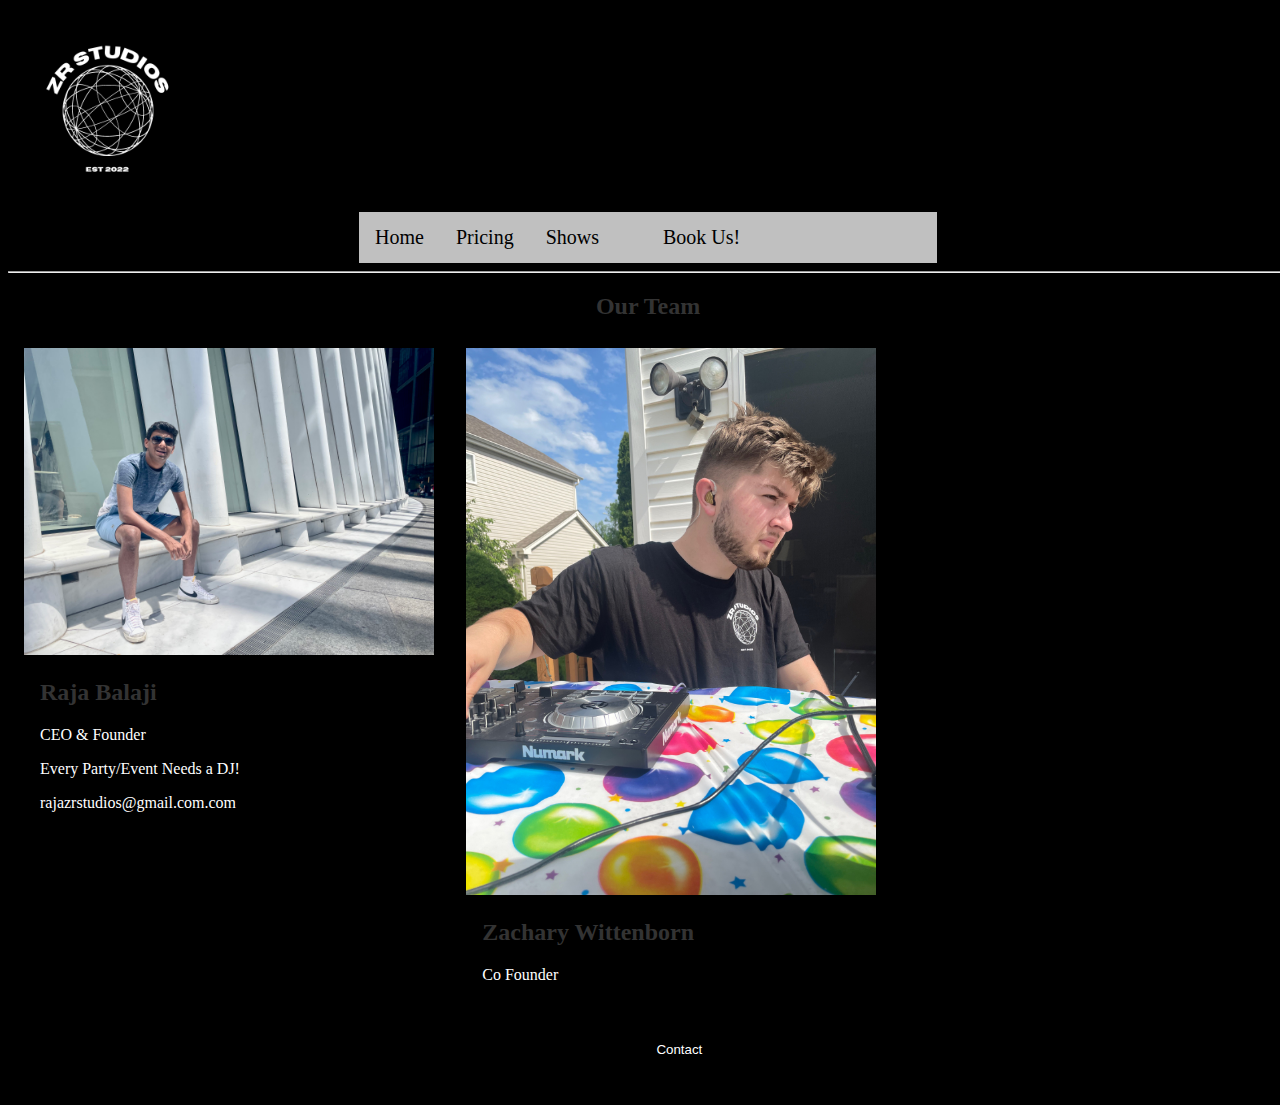
==== about.html @ 1275ead4 "Update about.html" ====
<!DOCTYPE HTML>
<html>
  
<head>
  <meta charset="utf-8">
  <meta name="viewport" content="width=device-width">
  <title>About Us</title>
  <link href="style.css" rel="stylesheet" type="text/css" />
</head>
<header>
  <img src="zr studios.png"width="200px" height="200px">
    <div class="navbar">
  <ul>
    <li> <a href="index.html">Home</a> </li>
    <li> <a href="pricing.html">Pricing </a></li>
    <li> <a href="shows.html">Shows</a></li>
    <li> <a href="faq.html"> </a></li>
    <li><a href="bookus.html">Book Us!</a></li>
      </div>
  <hr>
</header>
  <body>
<h2 style="text-align:center">Our Team</h2>
<div class="row">
  <div class="column">
    <div class="card">
      <img src="IMG_7777.jpg" alt="Raja" style="width:100%">
      <div class="container">
        <h2>Raja Balaji</h2>
        <p class="title">CEO & Founder</p>
        <p style="color:white">Every Party/Event Needs a DJ!</p>
        <p style="color:white">rajazrstudios@gmail.com.com</p>
      </div>
    </div>
  </div>

  <div class="column">
    <div class="card">
      <img src="Image.jpg" alt="Mike" style="width:100%">
      <div class="container">
        <h2>Zachary Wittenborn</h2>
        <p class="title">Co Founder</p>
        <p>zachzrstudios@gmail.com</p>
        <p><button class="button">Contact</button></p>
      </div>
    </div>
  </div>
  <br>
  

  </body>
</html>
---- style.css ----
html, body {
  height: 100%;
  width: 100%;
}
body{
  background:black;
}
#header {
  position: fixed;
}

#content {
  margin-top: 100px;
}
ul {
  list-style-type: none;
  margin: 0;
  padding: 0;
  overflow: hidden;
  background-color:#black;
  align:center;
  
}

li {
  float: left;
}


li a {
  display: block;
  color: grey;
  text-align: center;
  padding: 14px 16px;
  text-decoration: none;
}

li a:hover {
  background-color:#white;
}

ul{
  list-style-type: none;
  color:white;
  margin: 0;
  padding: 0;  
}
.header{

  text-align:center;
}
li {
  float: left;
}


li a {
  display: block;
  color: darkred;
  text-align: center;
  padding: 14px 16px;
  text-decoration: none;
}

li a:hover {
  background-color:#fbb039;
}
.navbar {
	  background-color: #dddd;
	  overflow: hidden;
	  width: 578px;
	  margin: auto;
	}
	.navbar a {
	  float: left;
	  color: black;
	  text-align: center;
	  padding: 14px 16px;
	  text-decoration: none;
	  font-size: 20px;
  }

.center {
  display: block;
  margin-left: auto;
  margin-right: auto;
  width: 50%;
}
td{
  font-colr:white;
}
p{
  font-color:white;
}
 .GFG {
            background-color: white;
            border: 2px solid black;
            color: green;
            padding: 5px 10px;
            text-align: center;
            display: inline-block;
            font-size: 20px;
            margin: 10px 30px;
            cursor: pointer;
            text-decoration:none;
 }
.text-secondary {
    color: #3d5d6f;
  }
  
  .h4,
  h4 {
    font-size: 1.2rem;
  }

  h2 {
    color: #333;
  }
.2 {
  color: #008CFF ;
  background-color: transparent;
}
/* The alert message box */
.alert {
  padding: 20px;
  background-color: #f44336; /* Red */
  color: white;
  margin-bottom: 15px;
}

/* The close button */
.closebtn {
  margin-left: 15px;
  color: white;
  font-weight: bold;
  float: right;
  font-size: 22px;
  line-height: 20px;
  cursor: pointer;
  transition: 0.3s;
}

/* When moving the mouse over the close button */
.closebtn:hover {
  color: white;
}
*, *:before, *:after {
  box-sizing: inherit;
}

.column {
  float: left;
  width: 33.3%;
  margin-bottom: 16px;
  padding: 0 8px;
}

.card {
  box-shadow: 0 4px 8px 0 rgba(0, 0, 0, 0.2);
  margin: 8px;
}

.about-section {
  padding: 50px;
  text-align: center;
  background-color: #474e5d;
  color: white;
}

.container {
  padding: 0 16px;
}

.container::after, .row::after {
  content: "";
  clear: both;
  display: table;
}

.title {
  color: white;
}

.button {
  border: none;
  outline: 0;
  display: inline-block;
  padding: 8px;
  color: white;
  background-color: #000;
  text-align: center;
  cursor: pointer;
  width: 100%;
}

.button:hover {
  background-color: #555;
}

@media screen and (max-width: 650px) {
  .column {
    width: 100%;
    display: block;
  }
}
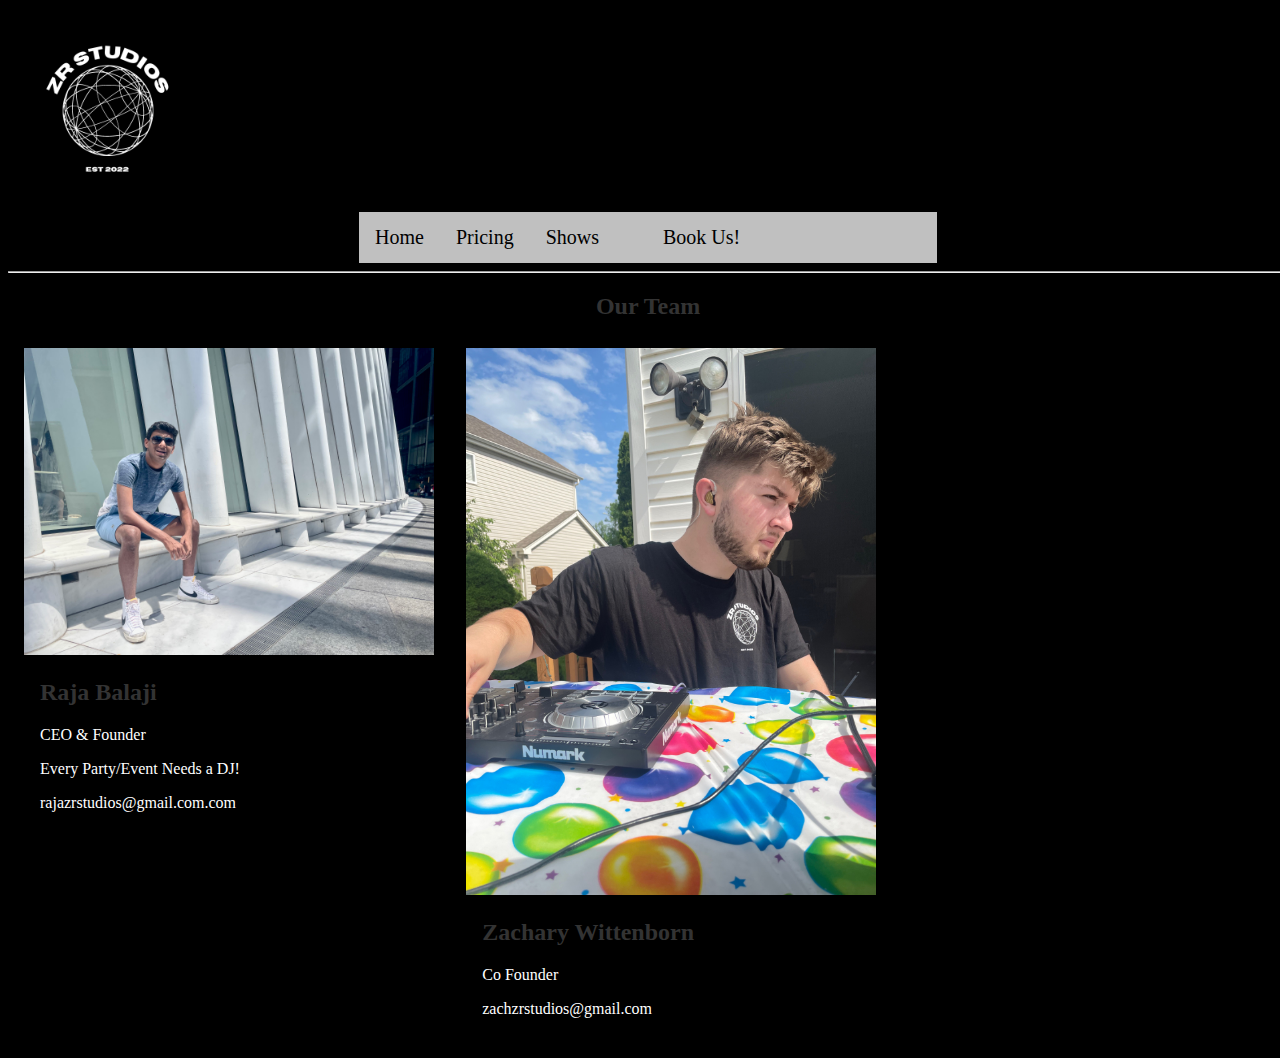
==== commit 8260f33d: "Update about.html" ====
--- a/about.html
+++ b/about.html
@@ -20,7 +20,7 @@
   <hr>
 </header>
   <body>
-<h2 style="text-align:center">Our Team</h2>
+<h2 style="text-align:center" "color:white">Our Team</h2>
 <div class="row">
   <div class="column">
     <div class="card">
@@ -40,8 +40,7 @@
       <div class="container">
         <h2>Zachary Wittenborn</h2>
         <p class="title">Co Founder</p>
-        <p>zachzrstudios@gmail.com</p>
-        <p><button class="button">Contact</button></p>
+        <p style="color:white">zachzrstudios@gmail.com</p>
       </div>
     </div>
   </div>
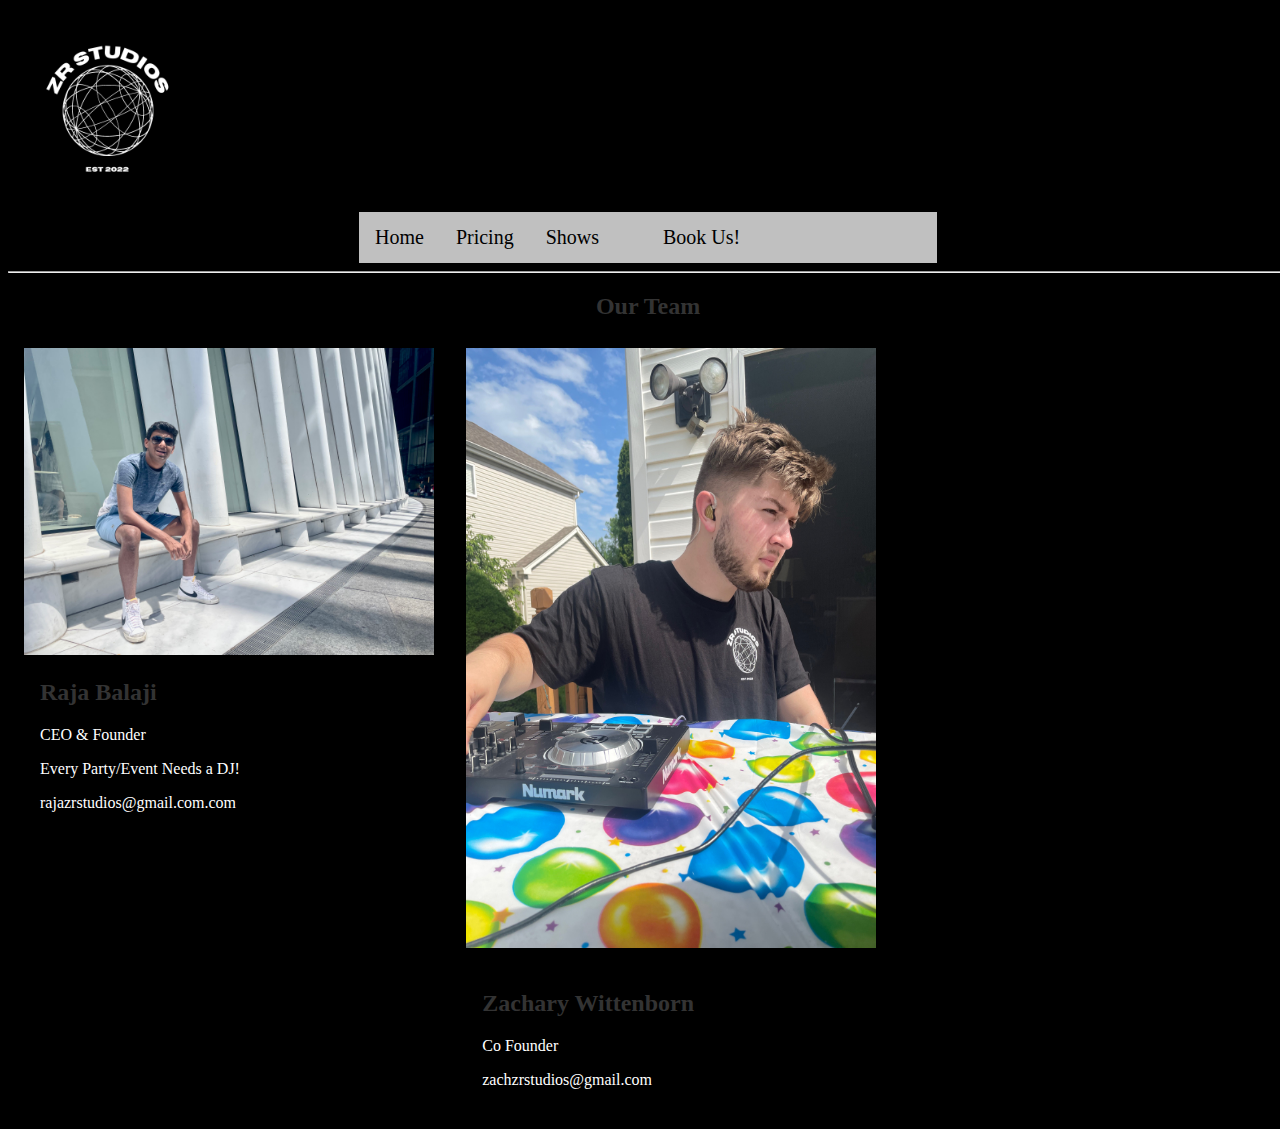
==== commit b0e87e7a: "Update about.html" ====
--- a/about.html
+++ b/about.html
@@ -36,7 +36,7 @@
 
   <div class="column">
     <div class="card">
-      <img src="Image.jpg" alt="Mike" style="width:100%">
+      <img src="Image.jpg" alt="Mike" style="width:100%" width="500" height="600">>
       <div class="container">
         <h2>Zachary Wittenborn</h2>
         <p class="title">Co Founder</p>
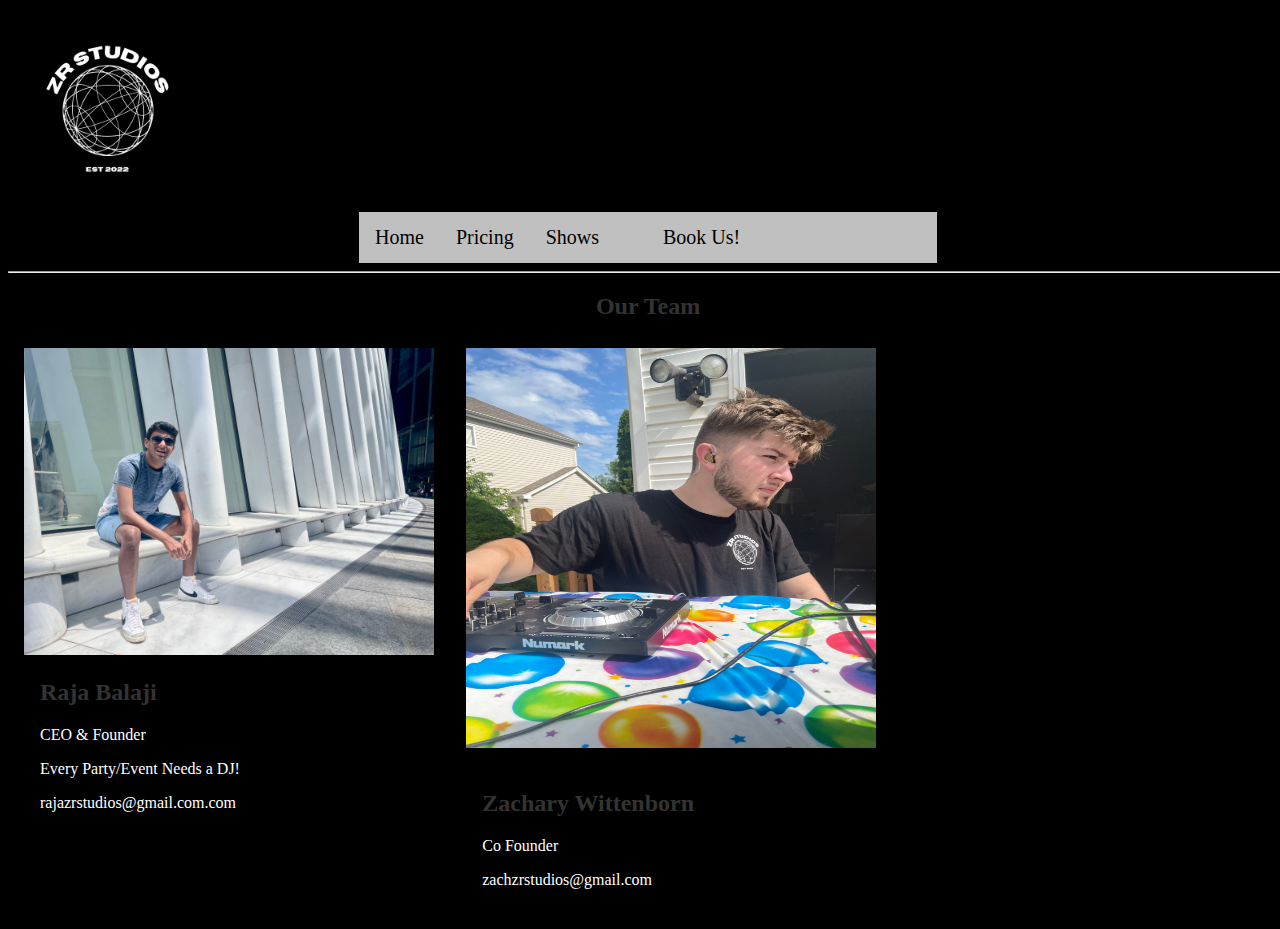
==== commit d12e537a: "Update about.html" ====
--- a/about.html
+++ b/about.html
@@ -36,7 +36,7 @@
 
   <div class="column">
     <div class="card">
-      <img src="Image.jpg" alt="Mike" style="width:100%" width="500" height="600">>
+      <img src="Image.jpg" alt="Mike" style="width:100%" width="400" height="400">>
       <div class="container">
         <h2>Zachary Wittenborn</h2>
         <p class="title">Co Founder</p>
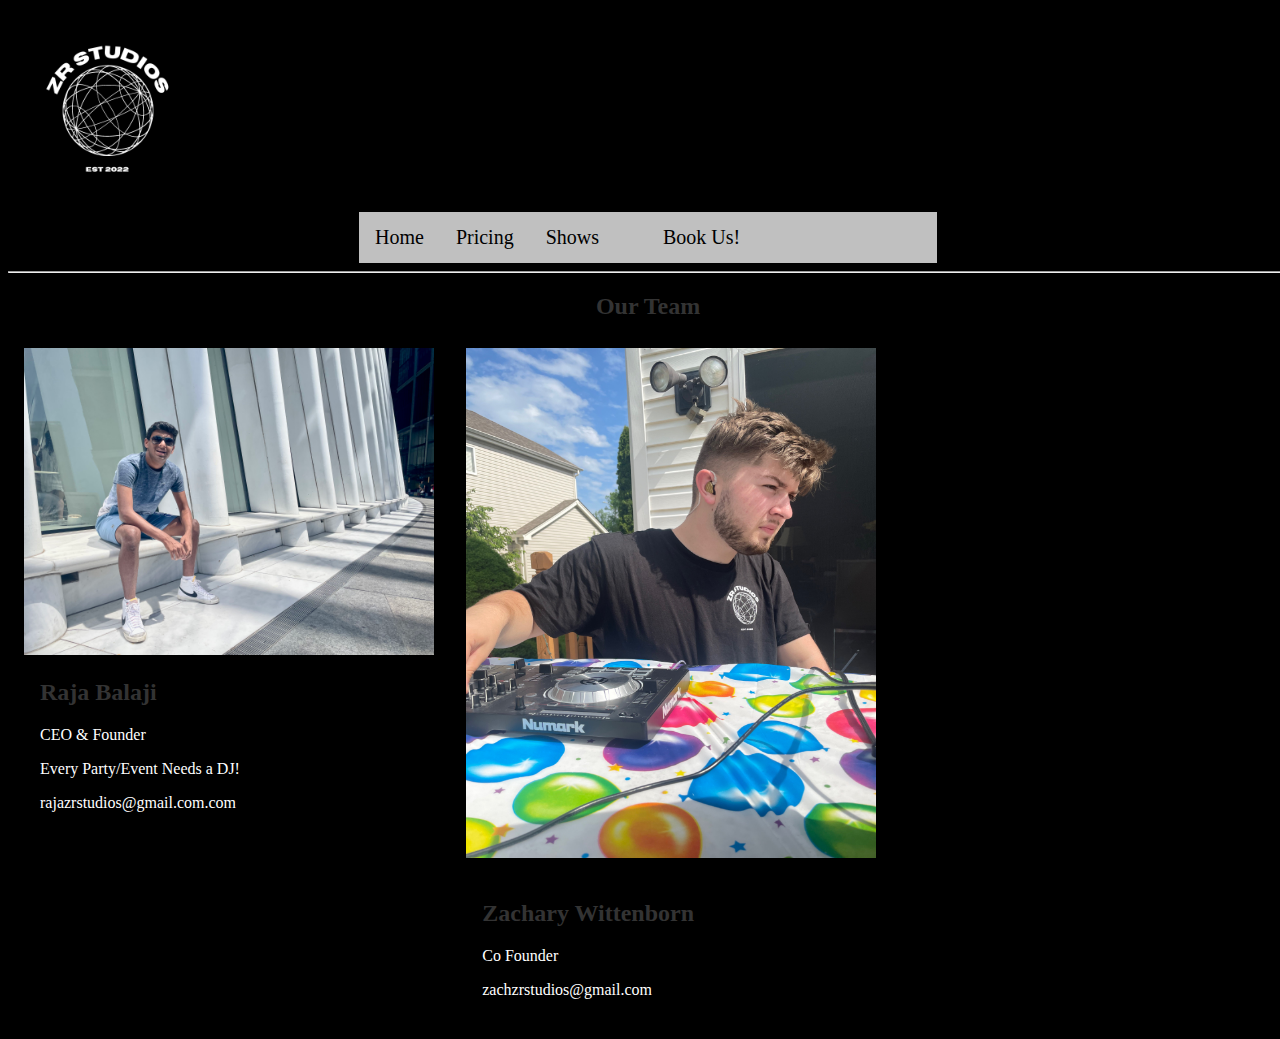
==== commit e7770f7b: "Update about.html" ====
--- a/about.html
+++ b/about.html
@@ -36,7 +36,7 @@
 
   <div class="column">
     <div class="card">
-      <img src="Image.jpg" alt="Mike" style="width:100%" width="400" height="400">>
+      <img src="Image.jpg" alt="Mike" style="width:100%" width="400" height="510">>
       <div class="container">
         <h2>Zachary Wittenborn</h2>
         <p class="title">Co Founder</p>
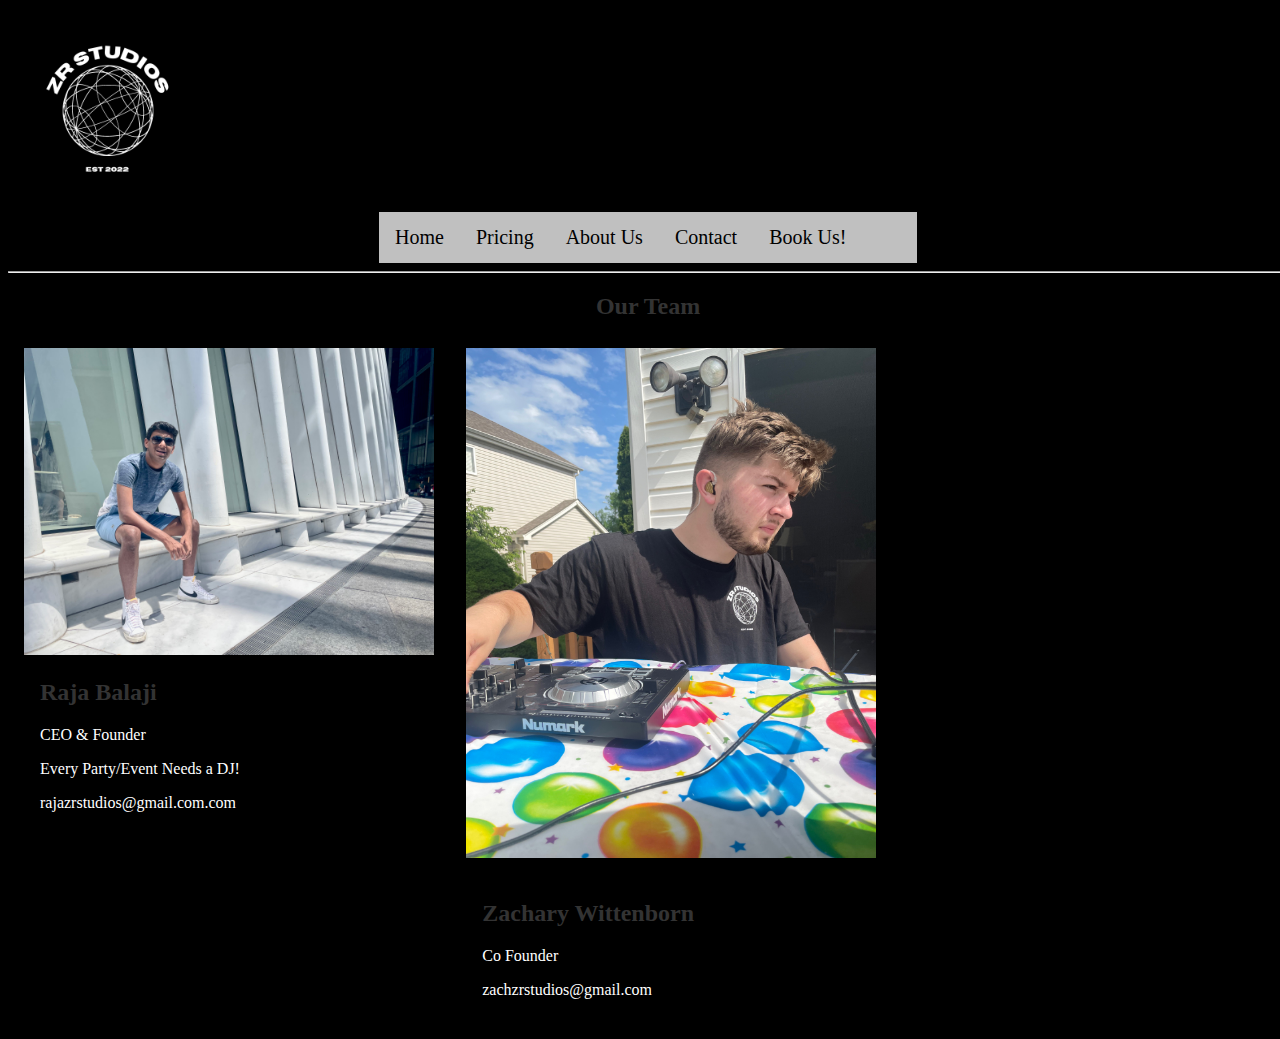
==== commit 7cb937c1: "Update about.html" ====
--- a/about.html
+++ b/about.html
@@ -13,8 +13,8 @@
   <ul>
     <li> <a href="index.html">Home</a> </li>
     <li> <a href="pricing.html">Pricing </a></li>
-    <li> <a href="shows.html">Shows</a></li>
-    <li> <a href="faq.html"> </a></li>
+    <li> <a href="about.html">About Us</a></li>
+    <li> <a href="contact.html">Contact</a></li>
     <li><a href="bookus.html">Book Us!</a></li>
       </div>
   <hr>
@@ -36,7 +36,7 @@
 
   <div class="column">
     <div class="card">
-      <img src="Image.jpg" alt="Mike" style="width:100%" width="400" height="510">>
+      <img src="Image.jpg" alt="Mike" style="width:100%" width="340" height="510">>
       <div class="container">
         <h2>Zachary Wittenborn</h2>
         <p class="title">Co Founder</p>
--- a/style.css
+++ b/style.css
@@ -68,7 +68,7 @@
 .navbar {
 	  background-color: #dddd;
 	  overflow: hidden;
-	  width: 578px;
+	  width: 538px;
 	  margin: auto;
 	}
 	.navbar a {
